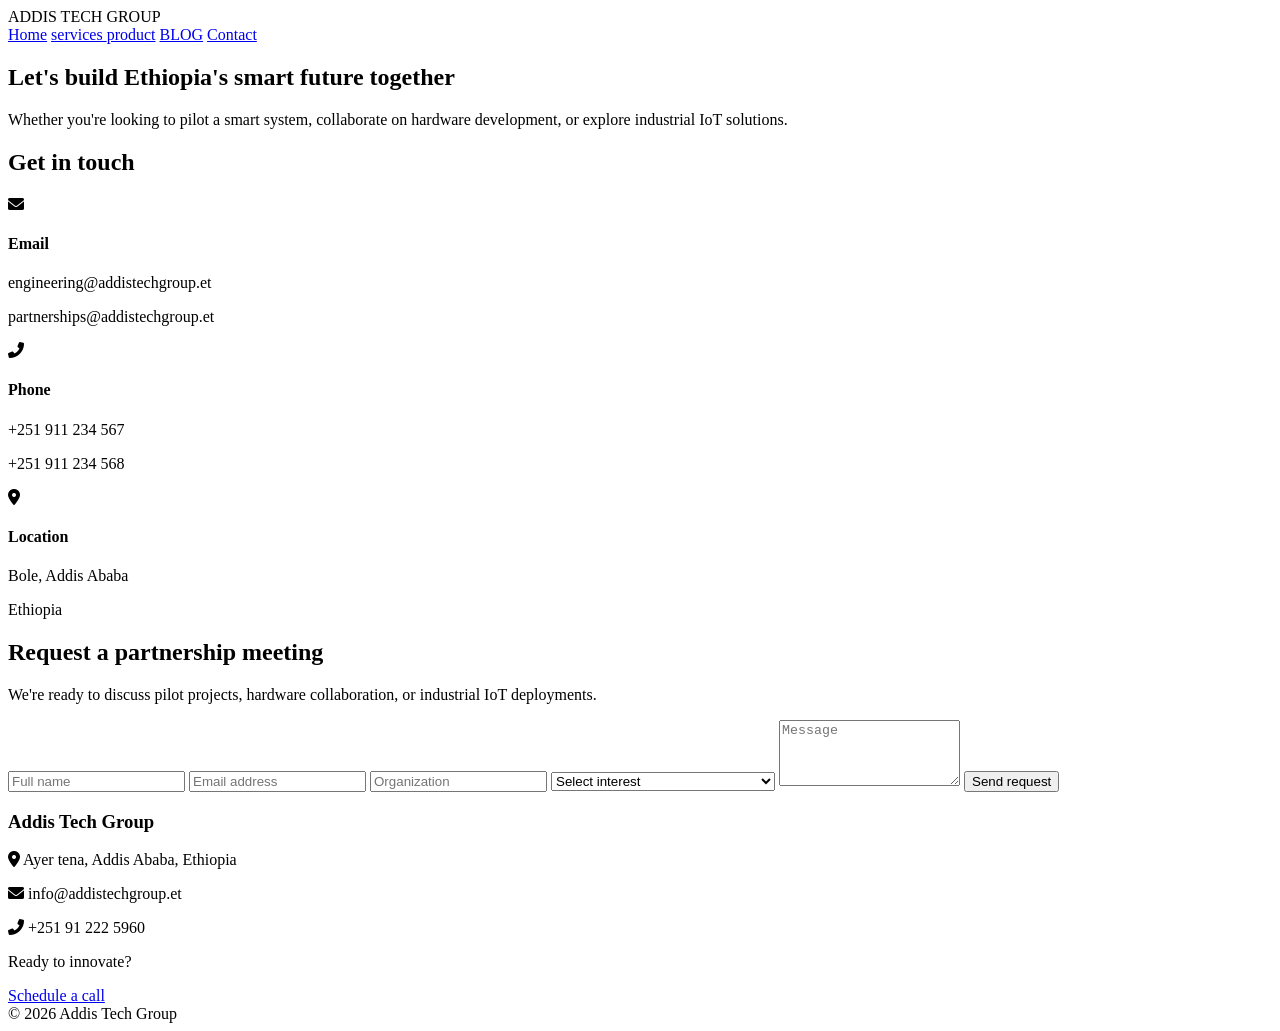
==== contact.html @ 436d5373 "Add files via upload" ====
<!DOCTYPE html>
<html lang="en">
<head>
  <meta charset="UTF-8">
  <meta name="viewport" content="width=device-width, initial-scale=1.0">
  <title>Contact | Addis Tech Group</title>
  <link rel="stylesheet" href="https://cdnjs.cloudflare.com/ajax/libs/font-awesome/6.0.0-beta3/css/all.min.css">
  <link href="https://fonts.googleapis.com/css2?family=Inter:opsz,wght@14..32,300..700&family=IBM+Plex+Sans:wght@400;500;600&display=swap" rel="stylesheet">
  <link rel="stylesheet" href="css/style.css">
</head>
<body>
    <nav class="navbar">
    <div class="logo">ADDIS TECH <span>GROUP</span></div>
    <div class="nav-links">
      <a href="index.html">Home</a>
      <a href="solutions.html">services </a>
      <a href="platform.html">product</a>
      <a href="team.html" class="active">BLOG</a>
      <a href="contact.html" class="contact-link">Contact</a>
    </div>
  </nav>


  <!-- Contact header -->
  <section class="page-header">
    <div class="container">
      <h1>Let's build Ethiopia's smart future together</h1>
      <p>Whether you're looking to pilot a smart system, collaborate on hardware development, or explore industrial IoT solutions.</p>
    </div>
  </section>

  <!-- Contact grid -->
  <section class="contact-section">
    <div class="container">
      <div class="contact-grid">
        <!-- Contact info -->
        <div class="contact-info-card">
          <h2>Get in touch</h2>
          <div class="contact-detail">
            <i class="fas fa-envelope"></i>
            <div>
              <h4>Email</h4>
              <p>engineering@addistechgroup.et</p>
              <p>partnerships@addistechgroup.et</p>
            </div>
          </div>
          <div class="contact-detail">
            <i class="fas fa-phone-alt"></i>
            <div>
              <h4>Phone</h4>
              <p>+251 911 234 567</p>
              <p>+251 911 234 568</p>
            </div>
          </div>
          <div class="contact-detail">
            <i class="fas fa-map-marker-alt"></i>
            <div>
              <h4>Location</h4>
              <p>Bole, Addis Ababa</p>
              <p>Ethiopia</p>
            </div>
          </div>
        </div>

        <!-- Partnership CTA -->
        <div class="partnership-card">
          <h2>Request a partnership meeting</h2>
          <p>We're ready to discuss pilot projects, hardware collaboration, or industrial IoT deployments.</p>
          <form id="contactForm" class="contact-form">
            <input type="text" placeholder="Full name" required>
            <input type="email" placeholder="Email address" required>
            <input type="text" placeholder="Organization">
            <select required>
              <option value="">Select interest</option>
              <option>Smart Home / Factory Automation</option>
              <option>Asset Management Software</option>
              <option>Smart Agriculture</option>
              <option>Healthcare Asset Tracking</option>
              <option>Partnership / Investment</option>
            </select>
            <textarea rows="4" placeholder="Message"></textarea>
            <button type="submit" class="submit-btn">Send request</button>
          </form>
          <div id="formSuccess" class="success-message" style="display: none;">
            Thank you. We'll respond within 48 hours.
          </div>
        </div>
      </div>
    </div>
  </section>

  <footer class="footer">
    <div class="container footer-grid">
      <div class="footer-info">
        <h3>Addis Tech Group</h3>
        <p><i class="fas fa-map-marker-alt"></i> Ayer tena, Addis Ababa, Ethiopia</p>
        <p><i class="fas fa-envelope"></i> info@addistechgroup.et</p>
        <p><i class="fas fa-phone-alt"></i> +251 91 222 5960</p>
      </div>
      <div class="footer-cta">
        <p>Ready to innovate?</p>
        <a href="#" class="disabled">Schedule a call</a>
      </div>
    </div>
    <div class="container copyright">
      <span>© 2026 Addis Tech Group</span>
    </div>
  </footer>

  <script src="js/main.js"></script>
  <script>
    // Simple form handling
    const form = document.getElementById('contactForm');
    const successMsg = document.getElementById('formSuccess');
    if (form) {
      form.addEventListener('submit', (e) => {
        e.preventDefault();
        form.style.display = 'none';
        successMsg.style.display = 'block';
      });
    }
  </script>
</body>
</html>
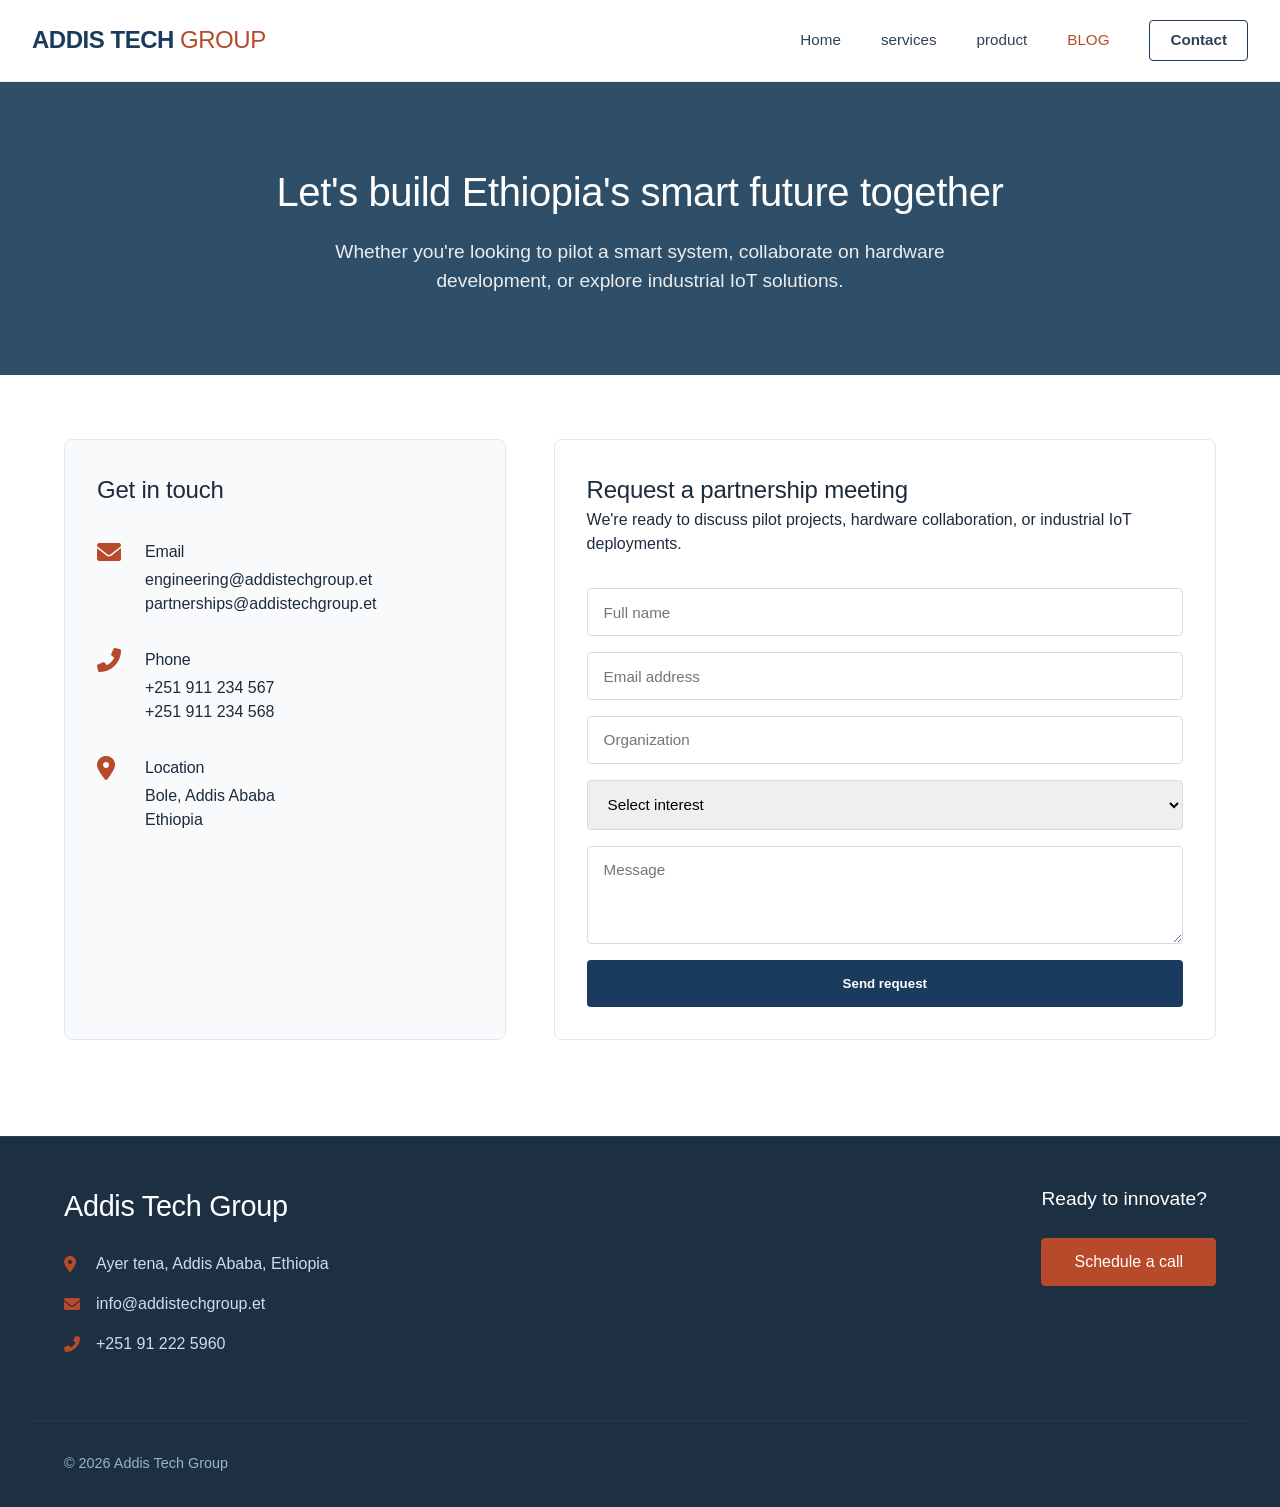
==== commit 2e65111a: "Update contact.html" ====
--- a/contact.html
+++ b/contact.html
@@ -6,7 +6,7 @@
   <title>Contact | Addis Tech Group</title>
   <link rel="stylesheet" href="https://cdnjs.cloudflare.com/ajax/libs/font-awesome/6.0.0-beta3/css/all.min.css">
   <link href="https://fonts.googleapis.com/css2?family=Inter:opsz,wght@14..32,300..700&family=IBM+Plex+Sans:wght@400;500;600&display=swap" rel="stylesheet">
-  <link rel="stylesheet" href="css/style.css">
+  <link rel="stylesheet" href="style.css">
 </head>
 <body>
     <nav class="navbar">
@@ -107,7 +107,7 @@
     </div>
   </footer>
 
-  <script src="js/main.js"></script>
+  <script src="main.js"></script>
   <script>
     // Simple form handling
     const form = document.getElementById('contactForm');
@@ -121,4 +121,5 @@
     }
   </script>
 </body>
-</html>+
+</html>
--- a/style.css
+++ b/style.css
@@ -0,0 +1,720 @@
+/* ===== GLOBAL STYLES ===== */
+* {
+  margin: 0;
+  padding: 0;
+  box-sizing: border-box;
+}
+
+body {
+  font-family: 'Inter', sans-serif;
+  background-color: #ffffff;
+  color: #1d2c3c;
+  line-height: 1.5;
+  -webkit-font-smoothing: antialiased;
+}
+
+h1, h2, h3, h4, .heading {
+  font-family: 'IBM Plex Sans', sans-serif;
+  font-weight: 500;
+  letter-spacing: -0.01em;
+}
+
+.container {
+  max-width: 1280px;
+  margin: 0 auto;
+  padding: 0 2rem;
+}
+
+/* ===== NAVIGATION ===== */
+.navbar {
+  display: flex;
+  justify-content: space-between;
+  align-items: center;
+  padding: 1.25rem 2rem;
+  border-bottom: 1px solid #eaeef2;
+  background: #ffffff;
+  position: sticky;
+  top: 0;
+  z-index: 100;
+}
+
+.logo {
+  font-size: 1.5rem;
+  font-weight: 600;
+  font-family: 'IBM Plex Sans', sans-serif;
+  color: #1a3b5d;
+  letter-spacing: -0.02em;
+}
+
+.logo span {
+  color: #b64a2a;
+  font-weight: 500;
+}
+
+.nav-links {
+  display: flex;
+  gap: 2.5rem;
+  align-items: center;
+}
+
+.nav-links a {
+  text-decoration: none;
+  color: #2c4258;
+  font-weight: 500;
+  font-size: 0.95rem;
+  transition: color 0.2s;
+}
+
+.nav-links a:hover,
+.nav-links a.active {
+  color: #b64a2a;
+}
+
+.nav-links .contact-link {
+  padding: 0.5rem 1.25rem;
+  border: 1px solid #1a3b5d;
+  border-radius: 4px;
+  font-weight: 600;
+}
+
+.nav-links .contact-link:hover {
+  background: #1a3b5d;
+  color: white;
+}
+
+/* ===== TYPOGRAPHY ===== */
+.section-title {
+  font-size: 2rem;
+  font-weight: 500;
+  color: #1a2e44;
+  margin-bottom: 1rem;
+  letter-spacing: -0.02em;
+}
+
+.section-subhead {
+  font-size: 1.1rem;
+  color: #4a5f73;
+  max-width: 720px;
+  margin-bottom: 2.5rem;
+  font-weight: 400;
+}
+
+.text-accent {
+  color: #b64a2a;
+  font-weight: 500;
+}
+
+/* ===== BUTTONS ===== */
+.hero-cta {
+  display: inline-block;
+  background: #b64a2a;
+  color: white;
+  padding: 0.9rem 2.5rem;
+  border-radius: 4px;
+  text-decoration: none;
+  font-weight: 500;
+  font-size: 1rem;
+  border: 1px solid #b64a2a;
+  transition: 0.2s;
+  margin-top: 1rem;
+}
+
+.hero-cta:hover {
+  background: transparent;
+  color: white;
+  border-color: white;
+}
+
+/* ===== HERO SECTION (with background image) ===== */
+.hero {
+  padding: 6rem 2rem;                /* increased padding for better spacing */
+  background: linear-gradient(rgba(10, 47, 77, 0.8), rgba(10, 47, 77, 0.8)), 
+              url('https://images.unsplash.com/photo-1518770660439-4636190af475?w=1400&auto=format') center/cover no-repeat;
+  /* dark overlay + background image */
+  color: white;
+  text-align: left;                   /* keep text left-aligned */
+}
+
+.hero-grid {
+  display: flex;
+  align-items: center;
+  gap: 3rem;
+}
+
+.hero-content {
+  flex: 1;
+  max-width: 700px;
+}
+
+.hero-badge {
+  font-size: 0.85rem;
+  text-transform: uppercase;
+  letter-spacing: 1.5px;
+  color: #f5b17b;                    /* lighter orange for contrast */
+  margin-bottom: 1.25rem;
+  font-weight: 600;
+}
+
+.hero-content h1 {
+  font-size: 3.2rem;
+  line-height: 1.1;
+  font-weight: 500;
+  color: white;                       /* white text on dark background */
+  margin-bottom: 1.5rem;
+}
+
+.hero-content p {
+  font-size: 1.15rem;
+  color: rgba(255,255,255,0.85);      /* slightly transparent white */
+  max-width: 580px;
+  margin-bottom: 2rem;
+}
+
+.hero-stats {
+  display: flex;
+  gap: 2rem;
+  margin: 2.5rem 0 1.5rem;
+}
+
+.stat {
+  display: flex;
+  flex-direction: column;
+}
+
+.stat-number {
+  font-size: 2rem;
+  font-weight: 500;
+  font-family: 'IBM Plex Sans', sans-serif;
+  color: #f5b17b;                     /* accent color for numbers */
+}
+
+.stat-label {
+  font-size: 0.9rem;
+  color: rgba(255,255,255,0.8);
+}
+
+/* ===== CAPABILITIES ===== */
+.capabilities-section {
+  padding: 4rem 2rem;
+}
+
+.capability-grid {
+  display: grid;
+  grid-template-columns: repeat(4, 1fr);
+  gap: 1.5rem;
+  margin: 3rem 0;
+}
+
+.cap-card {
+  background: #f8fafc;
+  border: 1px solid #e2e8f0;
+  border-radius: 8px;
+  padding: 1.75rem 1.25rem;
+  transition: 0.15s;
+}
+
+.cap-card:hover {
+  border-color: #b64a2a40;
+  background: #ffffff;
+  box-shadow: 0 8px 20px rgba(0,20,40,0.04);
+}
+
+.cap-icon {
+  font-size: 2rem;
+  color: #b64a2a;
+  margin-bottom: 1rem;
+}
+
+.cap-card h3 {
+  font-size: 1.2rem;
+  margin-bottom: 0.5rem;
+  color: #1a2e44;
+}
+
+.cap-card p {
+  color: #4f6579;
+  font-size: 0.9rem;
+  line-height: 1.5;
+}
+
+/* ===== PRODUCTS ===== */
+.product-showcase {
+  padding: 3rem 2rem;
+  background: #ffffff;
+}
+
+.product-grid-full {
+  display: grid;
+  grid-template-columns: repeat(3, 1fr);
+  gap: 2rem;
+  margin-top: 2rem;
+}
+
+.product-card {
+  background: #ffffff;
+  border: 1px solid #eaeef2;
+  border-radius: 8px;
+  padding: 2rem 1.5rem;
+  transition: 0.2s;
+}
+
+.product-card:hover {
+  border-color: #b64a2a60;
+  box-shadow: 0 10px 25px rgba(0,20,40,0.05);
+}
+
+.product-icon {
+  font-size: 2rem;
+  color: #b64a2a;
+  margin-bottom: 1rem;
+}
+
+.product-card h3 {
+  font-size: 1.3rem;
+  margin-bottom: 0.75rem;
+}
+
+.product-card p {
+  color: #546e82;
+  font-size: 0.95rem;
+}
+
+/* ===== FEATURED PREVIEW ===== */
+.featured-preview {
+  padding: 3rem 2rem 5rem;
+  background: #f9fcff;
+}
+
+.preview-grid {
+  display: grid;
+  grid-template-columns: repeat(3, 1fr);
+  gap: 2rem;
+  margin: 2rem 0 3rem;
+}
+
+.preview-card {
+  background: white;
+  border: 1px solid #e2e8f0;
+  border-radius: 8px;
+  padding: 2rem 1.5rem;
+  text-align: center;
+}
+
+.preview-icon {
+  font-size: 2rem;
+  color: #b64a2a;
+  margin-bottom: 1rem;
+}
+
+.center-btn {
+  text-align: center;
+}
+
+
+/* ===== PAGE HEADER (with background image) ===== */
+.page-header {
+  background: linear-gradient(rgba(10, 47, 77, 0.85), rgba(10, 47, 77, 0.85)), 
+              url('https://images.unsplash.com/photo-1518770660439-4636190af475?w=1400&auto=format') center/cover no-repeat;
+  padding: 5rem 2rem;
+  text-align: center;
+  color: white;
+}
+
+.page-header h1 {
+  font-size: 2.5rem;
+  margin-bottom: 1rem;
+  color: white;
+}
+
+.page-header p {
+  font-size: 1.2rem;
+  color: rgba(255,255,255,0.9);
+  max-width: 720px;
+  margin: 0 auto;
+}
+
+/* ===== SPECIALIZATIONS ===== */
+.specializations {
+  padding: 4rem 2rem;
+  background: #ffffff;
+}
+
+.spec-grid {
+  display: grid;
+  grid-template-columns: repeat(3, 1fr);
+  gap: 1.5rem;
+  margin-top: 2rem;
+}
+
+.spec-item {
+  display: flex;
+  align-items: center;
+  gap: 1rem;
+  padding: 1.25rem;
+  background: #f8fafc;
+  border-radius: 8px;
+  border: 1px solid #e2e8f0;
+}
+
+.spec-item i {
+  font-size: 1.5rem;
+  color: #b64a2a;
+}
+
+/* ===== PLATFORM PAGES ===== */
+/* ===== PLATFORM HERO (with background image) ===== */
+.platform-hero {
+  background: linear-gradient(rgba(10, 47, 77, 0.85), rgba(10, 47, 77, 0.85)),
+              url('https://images.unsplash.com/photo-1558494949-ef010cbdcc31?w=1400&auto=format') center/cover no-repeat;
+  padding: 5rem 2rem;
+  text-align: center;
+  color: white;
+}
+
+.platform-hero h1 {
+  font-size: 3rem;
+  margin-bottom: 1.5rem;
+  color: white;
+}
+
+.platform-hero .text-accent {
+  color: #f5b17b;  /* lighter orange for contrast */
+}
+
+.platform-subhead {
+  font-size: 1.2rem;
+  color: #e7eae8;
+  max-width: 720px;
+  margin: 0 auto;
+}
+
+.platform-features {
+  padding: 5rem 2rem;
+}
+
+.features-grid {
+  display: grid;
+  grid-template-columns: repeat(3, 1fr);
+  gap: 2rem;
+}
+
+.feature-card {
+  padding: 2rem;
+  background: #ffffff;
+  border: 1px solid #eaeef2;
+  border-radius: 8px;
+  text-align: center;
+}
+
+.feature-card i {
+  font-size: 2.5rem;
+  color: #b64a2a;
+  margin-bottom: 1rem;
+}
+
+.feature-card h3 {
+  margin-bottom: 0.75rem;
+}
+
+.feature-card p {
+  color: #546e82;
+}
+
+.integration {
+  padding: 4rem 2rem;
+  background: #f8fafc;
+}
+
+.integration-grid {
+  display: grid;
+  grid-template-columns: repeat(4, 1fr);
+  gap: 1.5rem;
+  margin-top: 2rem;
+}
+
+.integration-item {
+  text-align: center;
+  padding: 2rem 1rem;
+  background: white;
+  border-radius: 8px;
+  border: 1px solid #e2e8f0;
+}
+
+.integration-item i {
+  font-size: 2rem;
+  color: #b64a2a;
+  margin-bottom: 1rem;
+}
+
+/* ===== TEAM PAGE ===== */
+.mission-vision {
+  padding: 4rem 2rem;
+}
+
+.mv-grid {
+  display: grid;
+  grid-template-columns: repeat(2, 1fr);
+  gap: 2rem;
+}
+
+.mv-card {
+  padding: 2.5rem;
+  background: #f8fafc;
+  border-radius: 8px;
+  border-left: 4px solid #b64a2a;
+}
+
+.mv-card h2 {
+  margin-bottom: 1rem;
+  color: #0f293f;
+}
+
+.leadership {
+  padding: 3rem 2rem;
+  background: #f1f5f9;
+}
+
+.leadership-grid {
+  display: grid;
+  grid-template-columns: repeat(2, 1fr);
+  gap: 2rem;
+  margin-top: 2rem;
+}
+
+.leader-card {
+  background: white;
+  padding: 2rem;
+  border-radius: 8px;
+  border: 1px solid #e2e8f0;
+}
+
+.leader-icon {
+  font-size: 2rem;
+  color: #b64a2a;
+  margin-bottom: 1rem;
+}
+
+.values {
+  padding: 4rem 2rem;
+}
+
+.values-grid {
+  display: grid;
+  grid-template-columns: repeat(4, 1fr);
+  gap: 1.5rem;
+  margin-top: 2rem;
+}
+
+.value-item {
+  text-align: center;
+  padding: 2rem 1rem;
+  background: #ffffff;
+  border: 1px solid #eaeef2;
+  border-radius: 8px;
+}
+
+.value-item i {
+  font-size: 2rem;
+  color: #b64a2a;
+  margin-bottom: 1rem;
+}
+
+/* ===== CONTACT PAGE ===== */
+.contact-section {
+  padding: 4rem 2rem;
+}
+
+.contact-grid {
+  display: grid;
+  grid-template-columns: 1fr 1.5fr;
+  gap: 3rem;
+}
+
+.contact-info-card {
+  padding: 2rem;
+  background: #f8fafc;
+  border-radius: 8px;
+  border: 1px solid #e2e8f0;
+}
+
+.contact-detail {
+  display: flex;
+  gap: 1rem;
+  margin: 2rem 0;
+}
+
+.contact-detail i {
+  font-size: 1.5rem;
+  color: #b64a2a;
+  min-width: 2rem;
+}
+
+.contact-detail h4 {
+  margin-bottom: 0.25rem;
+}
+
+.partnership-card {
+  padding: 2rem;
+  background: #ffffff;
+  border: 1px solid #e2e8f0;
+  border-radius: 8px;
+}
+
+.contact-form {
+  display: flex;
+  flex-direction: column;
+  gap: 1rem;
+  margin-top: 2rem;
+}
+
+.contact-form input,
+.contact-form select,
+.contact-form textarea {
+  padding: 0.9rem 1rem;
+  border: 1px solid #d0ddee;
+  border-radius: 4px;
+  font-family: 'Inter', sans-serif;
+  font-size: 0.95rem;
+}
+
+.submit-btn {
+  background: #1a3b5d;
+  color: white;
+  padding: 1rem;
+  border: none;
+  border-radius: 4px;
+  font-weight: 600;
+  cursor: pointer;
+  transition: 0.2s;
+}
+
+.submit-btn:hover {
+  background: #0f293f;
+}
+
+.success-message {
+  background: #e6f7e6;
+  border: 1px solid #a0d8a0;
+  padding: 2rem;
+  border-radius: 8px;
+  text-align: center;
+  color: #2c5a2c;
+}
+
+/* ===== FOOTER (with subtle background image) ===== */
+.footer {
+  background: linear-gradient(rgba(10, 30, 50, 0.92), rgba(10, 30, 50, 0.92)),
+              url('https://images.unsplash.com/photo-1518770660439-4636190af475?w=1400&auto=format') center/cover no-repeat;
+  color: #cdddee;
+  padding: 3rem 2rem 2rem;
+  margin-top: 2rem;
+  border-top: 1px solid #1f4463;
+}
+
+.footer-grid {
+  display: flex;
+  flex-wrap: wrap;
+  justify-content: space-between;
+  gap: 3rem;
+}
+
+.footer-info h3 {
+  color: white;
+  margin-bottom: 1.5rem;
+  font-size: 1.8rem;
+}
+
+.footer-info p {
+  margin: 1rem 0;
+  display: flex;
+  align-items: center;
+  gap: 0.75rem;
+  color: #cdddee;
+}
+
+.footer-info i {
+  color: #b64a2a;
+  width: 1.25rem;
+}
+
+.footer-cta p {
+  font-size: 1.2rem;
+  color: white;
+  margin-bottom: 1rem;
+}
+
+.footer-cta a {
+  color: white;
+  background: #b64a2a;
+  padding: 0.7rem 2rem;
+  border-radius: 4px;
+  text-decoration: none;
+  display: inline-block;
+  margin-top: 0.5rem;
+  border: 1px solid #b64a2a;
+  transition: 0.2s;
+  font-weight: 500;
+}
+
+.footer-cta a:hover {
+  background: transparent;
+  color: white;
+  border-color: #b64a2a;
+}
+
+.copyright {
+  border-top: 1px solid #253b4b;
+  margin-top: 3rem;
+  padding-top: 2rem;
+  font-size: 0.9rem;
+  display: flex;
+  justify-content: space-between;
+  color: #9bb1cc;
+}
+/* ===== RESPONSIVE ===== */
+@media (max-width: 1000px) {
+  .capability-grid,
+  .product-grid-full,
+  .preview-grid,
+  .features-grid,
+  .integration-grid,
+  .values-grid {
+    grid-template-columns: repeat(2, 1fr);
+  }
+  
+  .hero-grid {
+    flex-direction: column;
+  }
+  
+  .contact-grid {
+    grid-template-columns: 1fr;
+  }
+}
+
+@media (max-width: 700px) {
+  .navbar {
+    flex-direction: column;
+    gap: 1rem;
+  }
+  
+  .nav-links {
+    flex-wrap: wrap;
+    gap: 1.2rem;
+  }
+  
+  .capability-grid,
+  .product-grid-full,
+  .preview-grid,
+  .features-grid,
+  .integration-grid,
+  .values-grid,
+  .mv-grid,
+  .leadership-grid,
+  .spec-grid {
+    grid-template-columns: 1fr;
+  }
+  
+  .hero-content h1 {
+    font-size: 2.2rem;
+  }
+}
